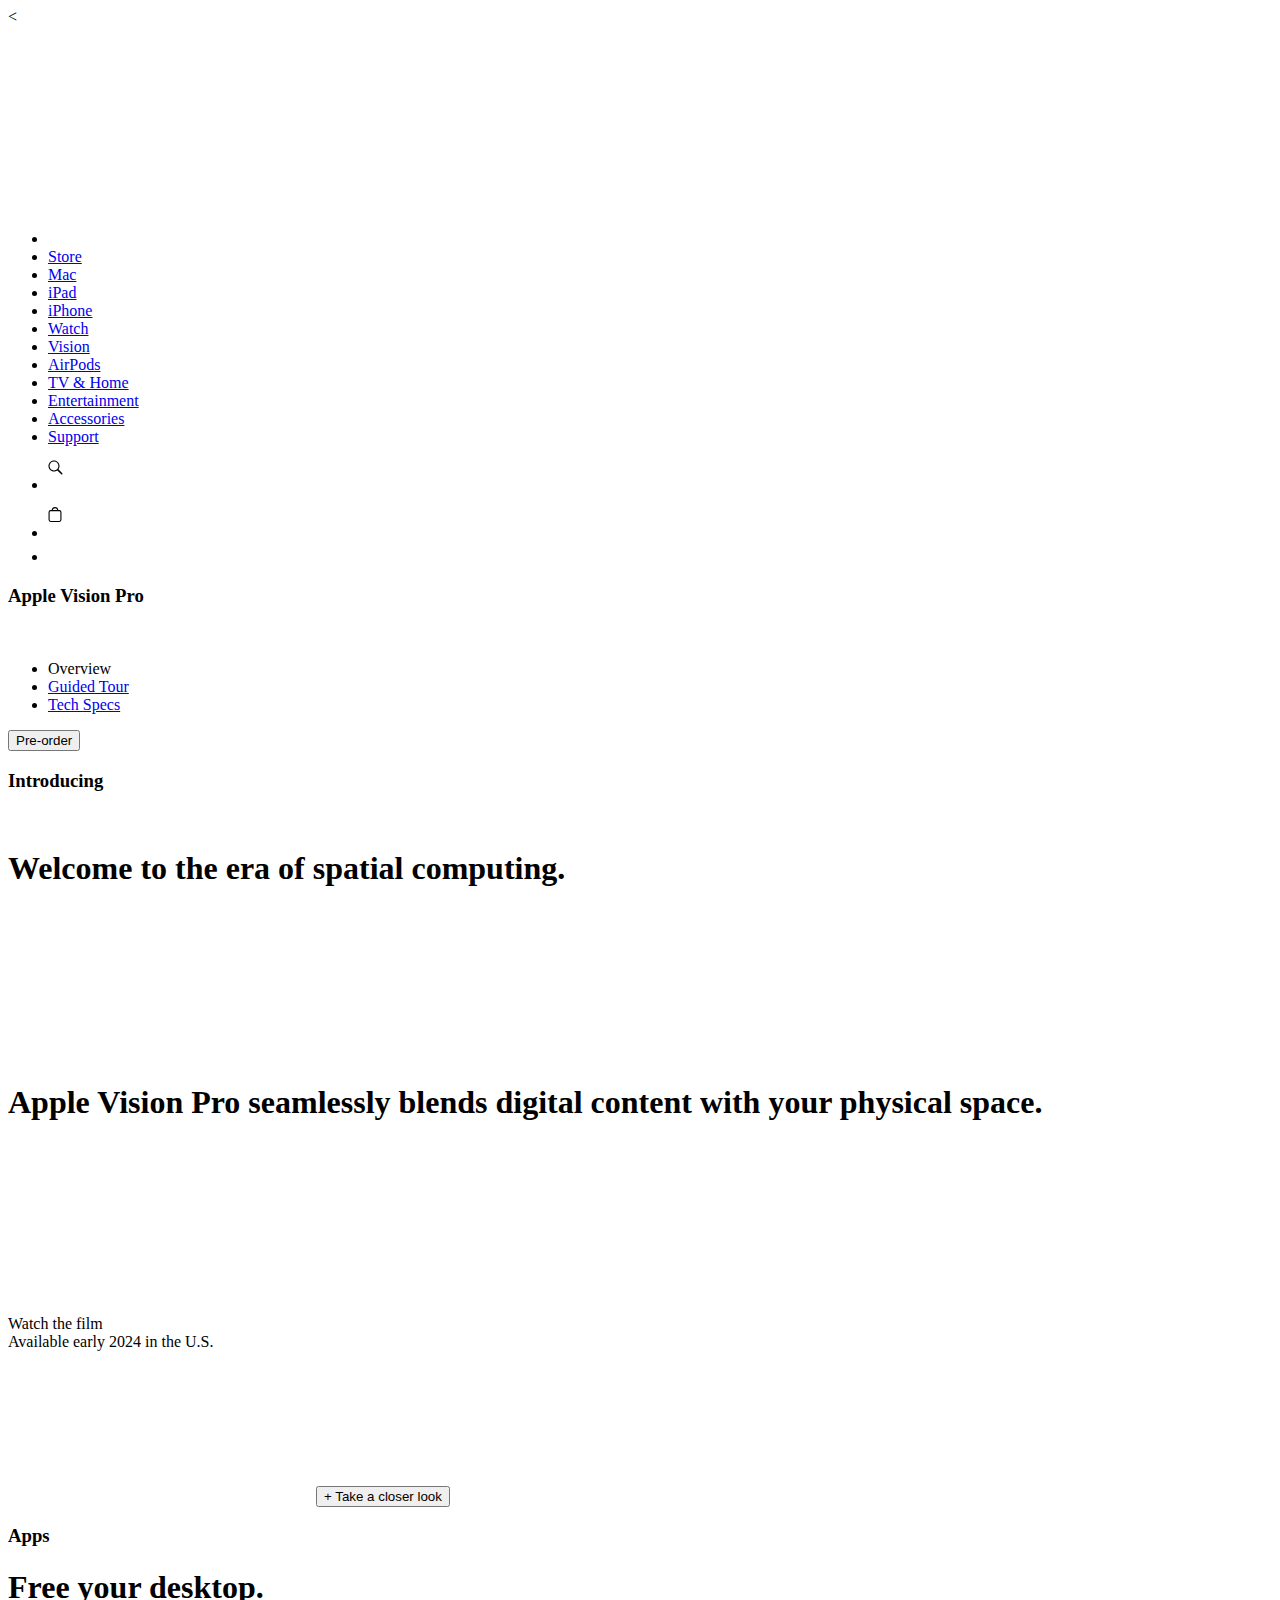
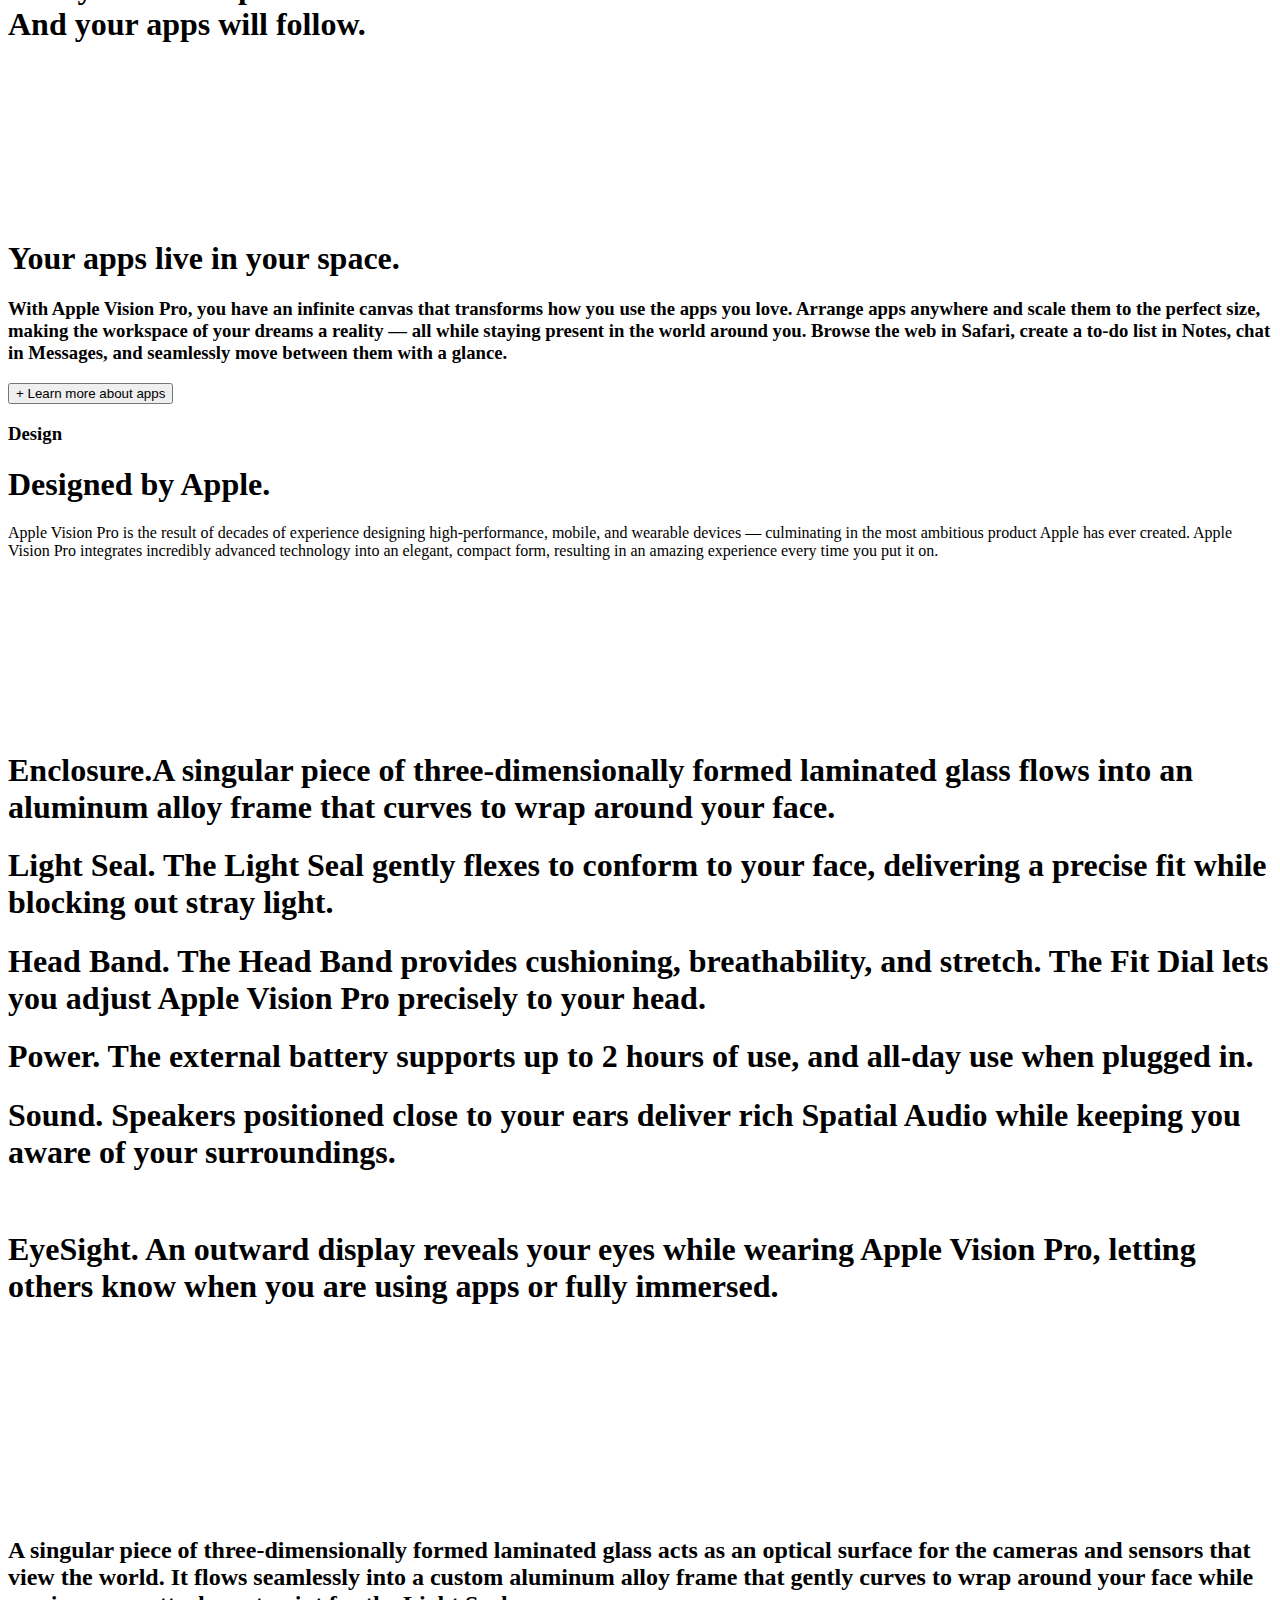
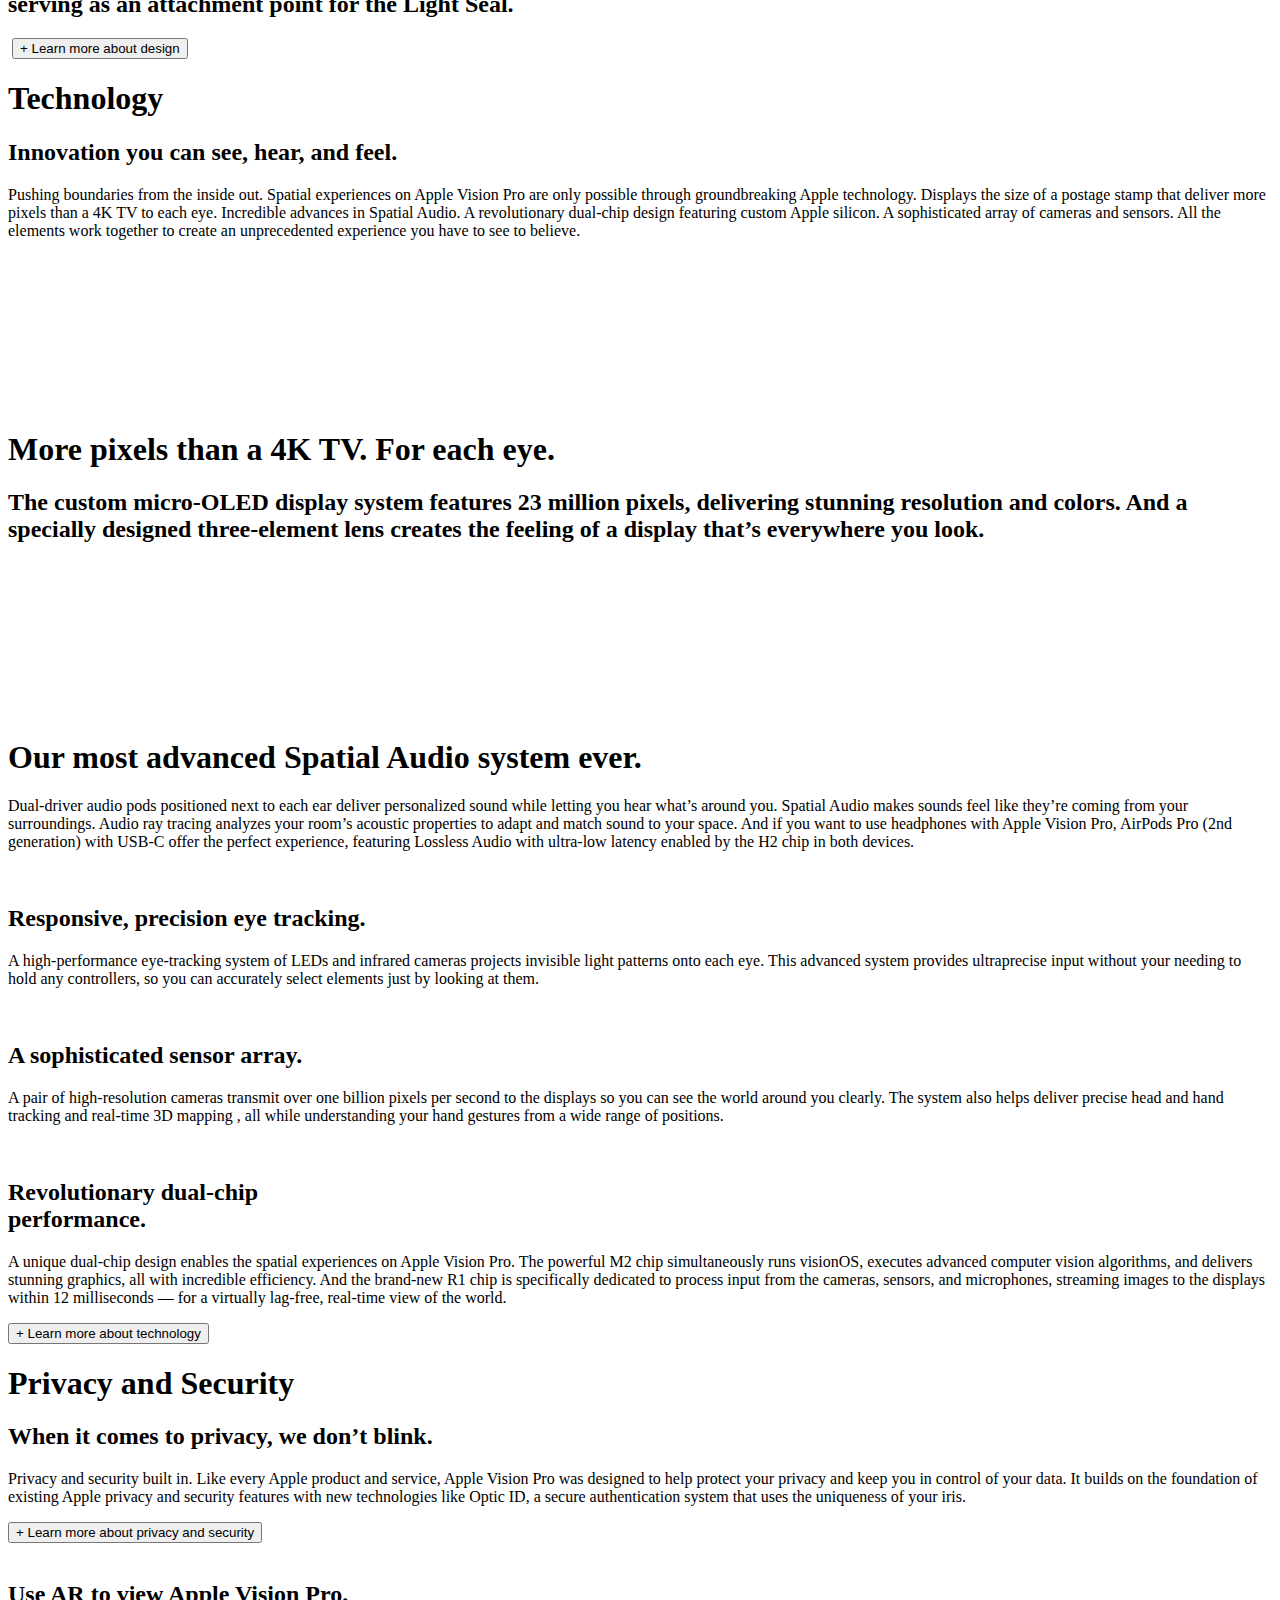
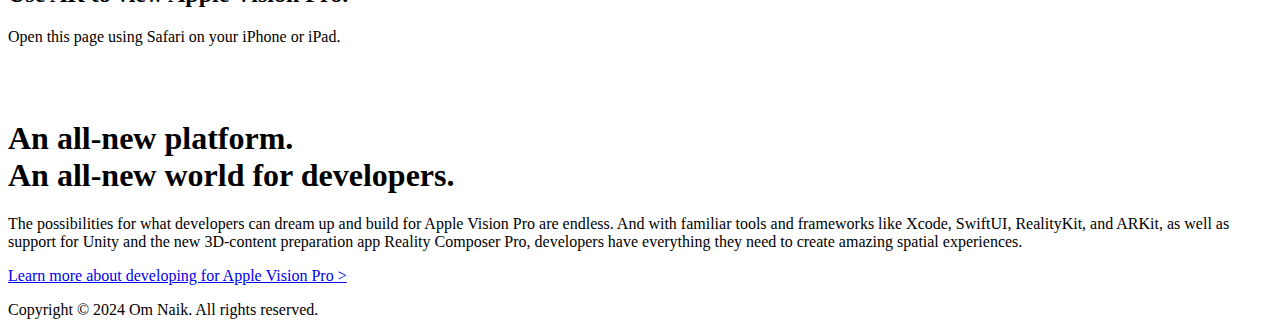
==== index.html @ 06cdb679 "Update index.html" ====
<!DOCTYPE html>
<html lang="en">

<head>
    <meta charset="UTF-8">
    <meta name="viewport" content="width=device-width, initial-scale=1.0">
    <<title>Apple Vision Pro - Apple</title>
    <link rel="stylesheet" href="style.css">
    <link rel="stylesheet" href="https://cdn.jsdelivr.net/npm/locomotive-scroll@3.5.4/dist/locomotive-scroll.css">
    <link href="https://fonts.cdnfonts.com/css/sf-pro-display" rel="stylesheet">
    <link rel="icon" type="image/png" href="favicon.png">

</head>

<body>

    <!-- <audio id="myAudio" controls style="display: none;">
        <source src="crystal-logo-21091.mp3" type="audio/mp3">
        Your browser does not support the audio element.
    </audio>

    <script>
        document.addEventListener("DOMContentLoaded", function () {
            // Get the audio element
            const audio = document.getElementById("myAudio");

            // Play the audio
            audio.play().catch(error => {
                // Autoplay was prevented, handle the error if needed
                console.error("Autoplay prevented:", error);
            });
        });
    </script> -->


    <div id="loader">
        <span class="loader"></span>
        <img src="pngkey.com-apple-logo-png-76296.png"
            alt="File - Apple-logo - Apple Logo Png Transparent Background@pngkey.com">
    </div>


    <div id="main">
        <div id="page">
            <video
                src="https://www.apple.com/105/media/us/apple-vision-pro/2024/6e1432b2-fe09-4113-a1af-f20987bcfeee/anim/hero/large_2x.mp4"
                muted></video>
            <img src="https://www.apple.com/v/apple-vision-pro/b/images/overview/hero/portrait_base__bwsgtdddcl7m_small_2x.jpg"
                alt="" srcset="">
            <div id="submbackg" onclick="toggleSVG2()"></div>
            <nav style="user-select: none;">
                <div id="header1">
                    <ul class="tabbed-primary-navigation">
                        <li class="navigation-tab"><a href="#"> <svg height="48" viewBox="0 0 17 48" width="17"
                                    xmlns="http://www.w3.org/2000/svg" style="fill: rgba(255, 255, 255, .8)">
                                    <path
                                        d="m15.5752 19.0792a4.2055 4.2055 0 0 0 -2.01 3.5376 4.0931 4.0931 0 0 0 2.4908 3.7542 9.7779 9.7779 0 0 1 -1.2755 2.6351c-.7941 1.1431-1.6244 2.2862-2.8878 2.2862s-1.5883-.734-3.0443-.734c-1.42 0-1.9252.7581-3.08.7581s-1.9611-1.0589-2.8876-2.3584a11.3987 11.3987 0 0 1 -1.9373-6.1487c0-3.61 2.3464-5.523 4.6566-5.523 1.2274 0 2.25.8062 3.02.8062.734 0 1.8771-.8543 3.2729-.8543a4.3778 4.3778 0 0 1 3.6822 1.841zm-6.8586-2.0456a1.3865 1.3865 0 0 1 -.2527-.024 1.6557 1.6557 0 0 1 -.0361-.337 4.0341 4.0341 0 0 1 1.0228-2.5148 4.1571 4.1571 0 0 1 2.7314-1.4078 1.7815 1.7815 0 0 1 .0361.373 4.1487 4.1487 0 0 1 -.9867 2.587 3.6039 3.6039 0 0 1 -2.5148 1.3236z">
                                    </path>
                                </svg></a></li>
                        <div id="containt" class="menutext">
                            <div id="menu">
                                <li class="navigation-tab"><a href="#">Store</a></li>
                                <li class="navigation-tab"><a href="#">Mac</a></li>
                                <li class="navigation-tab"><a href="#">iPad</a></li>
                                <li class="navigation-tab"><a href="#">iPhone</a></li>
                                <li class="navigation-tab"><a href="#">Watch</a></li>
                                <li class="navigation-tab"><a href="#">Vision</a></li>
                                <li class="navigation-tab"><a href="#">AirPods</a></li>
                                <li class="navigation-tab"><a href="#">TV & Home</a></li>
                                <li class="navigation-tab"><a href="#">Entertainment</a></li>
                                <li class="navigation-tab"><a href="#">Accessories</a></li>
                                <li class="navigation-tab"><a href="#">Support</a></li>
                            </div>
                        </div>
                        <div id="icon">
                            <li class="navigation-tab" id="search"><a href="#"><a href="#">
                                        <svg xmlns="http://www.w3.org/2000/svg" width="15px" height="44px"
                                            viewBox="0 0 15 44">
                                            <path
                                                d="M14.298,27.202l-3.87-3.87c0.701-0.929,1.122-2.081,1.122-3.332c0-3.06-2.489-5.55-5.55-5.55c-3.06,0-5.55,2.49-5.55,5.55 c0,3.061,2.49,5.55,5.55,5.55c1.251,0,2.403-0.421,3.332-1.122l3.87,3.87c0.151,0.151,0.35,0.228,0.548,0.228 s0.396-0.076,0.548-0.228C14.601,27.995,14.601,27.505,14.298,27.202z M1.55,20c0-2.454,1.997-4.45,4.45-4.45 c2.454,0,4.45,1.997,4.45,4.45S8.454,24.45,6,24.45C3.546,24.45,1.55,22.454,1.55,20z">
                                            </path>
                                        </svg></a></a></li>
                            <li class="navigation-tab" id="shoppingbag"><a href="#"><svg height="44" viewBox="0 0 14 44"
                                        width="14" xmlns="http://www.w3.org/2000/svg">
                                        <path
                                            d="m11.3535 16.0283h-1.0205a3.4229 3.4229 0 0 0 -3.333-2.9648 3.4229 3.4229 0 0 0 -3.333 2.9648h-1.02a2.1184 2.1184 0 0 0 -2.117 2.1162v7.7155a2.1186 2.1186 0 0 0 2.1162 2.1167h8.707a2.1186 2.1186 0 0 0 2.1168-2.1167v-7.7155a2.1184 2.1184 0 0 0 -2.1165-2.1162zm-4.3535-1.8652a2.3169 2.3169 0 0 1 2.2222 1.8652h-4.4444a2.3169 2.3169 0 0 1 2.2222-1.8652zm5.37 11.6969a1.0182 1.0182 0 0 1 -1.0166 1.0171h-8.7069a1.0182 1.0182 0 0 1 -1.0165-1.0171v-7.7155a1.0178 1.0178 0 0 1 1.0166-1.0166h8.707a1.0178 1.0178 0 0 1 1.0164 1.0166z">
                                        </path>
                                    </svg></a>
                            </li>
                            <li class="navigation-tab" id="menu" onclick="toggleMenu()"><a href="#">
                                    <svg width="20" height="20" viewBox="0 0 18 18" class="ok"
                                        style=" color:rgba(255, 255, 255, .8)">
                                        <polyline id="globalnav-menutrigger-bread-bottom" fill="none"
                                            stroke="currentColor" stroke-width="1.2" stroke-linecap="round"
                                            stroke-linejoin="round" points="2 12, 16 12"
                                            class="globalnav-menutrigger-bread globalnav-menutrigger-bread-bottom">
                                        </polyline>
                                        <polyline id="globalnav-menutrigger-bread-top" fill="none" stroke="currentColor"
                                            stroke-width="1.2" stroke-linecap="round" stroke-linejoin="round"
                                            points="2 5, 16 5"
                                            class="globalnav-menutrigger-bread globalnav-menutrigger-bread-top">
                                        </polyline>
                                    </svg>
                                </a>
                            </li>
                        </div>
                    </ul>
                </div>
                <div id="header2">
                    <h3>Apple Vision Pro</h3>
                    <div id="h2links">
                        <div id="submenu" onclick="toggleSVG2()">
                            <svg width="30" height="15" viewBox="0 0 18 18" class="ok"
                                style=" color:rgba(255, 255, 255, .8)">
                                <polyline id="bottomline" fill="none" stroke="currentColor" stroke-width="1.2"
                                    stroke-linecap="round" stroke-linejoin="round" points="2 12, 16 12" class="">
                                </polyline>
                                <polyline id="topline" fill="none" stroke="currentColor" stroke-width="1.2"
                                    stroke-linecap="round" stroke-linejoin="round" points="2 5, 16 5" class="">
                                </polyline>
                            </svg>
                        </div>
                        <div class="ac-ln-menu-tray">
                            <ul class="ac-ln-menu-items">
                                <li class="ac-ln-menu-item menu-item-view">
                                    <span class="ac-ln-menu-link current" role="link" aria-disabled="true"
                                        aria-current="page">Overview</span>
                                </li>
                                <li class="ac-ln-menu-item menu-item-view">
                                    <a href="https://www.apple.com/apple-vision-pro/guided-tour/"
                                        class="ac-ln-menu-link" data-analytics-title="guided tour">Guided Tour</a>
                                </li>
                                <li class="ac-ln-menu-item menu-item-view">
                                    <a href="https://www.apple.com/apple-vision-pro/specs/" class="ac-ln-menu-link"
                                        data-analytics-title="tech specs">Tech Specs</a>
                                </li>
                            </ul>
                        </div>
                        <div id="button1">
                            <a
                                href="https://www.apple.com/shop/buy-vision/apple-vision-pro"><button>Pre-order</button></a>
                        </div>
                    </div>
                </div>
            </nav>
            <div id="page-bottom">
                <h3>Introducing</h3>
                <img src="https://www.apple.com/v/apple-vision-pro/b/images/overview/hero/apple_vision_pro_logo__ux94yix23r6y_medium.png"
                    alt="" srcset="" id="img1">
                <img src="https://www.apple.com/v/apple-vision-pro/b/images/overview/hero/apple_vision_pro_logo_base__ff62ypdqteie_medium_2x.png"
                    alt="" srcset="" id="img2">
            </div>
        </div>
        <div id="page1">
            <div id="center-page-1text">
                <h1>Welcome to the era of spatial computing.</h1>
            </div>
            <video
                src="https://www.apple.com/105/media/us/apple-vision-pro/2023/7e268c13-eb22-493d-a860-f0637bacb569/anim/foundation-spatial-computing/medium.mp4"
                autoplay loop muted></video>
        </div>
        <div id="page2">
            <div id="center-page-2text">
                <h1>Apple Vision Pro seamlessly blends digital content with your physical space.</h1>
            </div>
            <video
                src="https://www.apple.com/105/media/us/apple-vision-pro/2023/7e268c13-eb22-493d-a860-f0637bacb569/anim/foundation-digital-canvas/medium.mp4"
                autoplay loop muted></video>
        </div>
        <!-- <div id="page3"></div> -->
        <!-- <div id="page4"></div> -->
        <div id="page5">
            <div id="page5-upper">
                <img src="https://www.apple.com/v/apple-vision-pro/b/images/overview/intro/logo__4zgkuyebgtem_medium.png"
                    alt="" srcset="">
                <div id="page-upper-inner-part">
                    <span id="part1">Watch the film</span>
                    <span id="part2">
                        <img src="play-button.png" alt="" srcset="">
                    </span>
                </div>
                <span>Available early 2024 in&nbsp;the&nbsp;U.S.</span>
            </div>
            <img src="https://www.apple.com/v/apple-vision-pro/b/images/overview/intro/hardware_base__ecl2v43j73o2_medium.jpg"
                alt="" srcset="" class="img3">
            <canvas></canvas>
            <button> + Take a closer look</button>
        </div>
        <div id="page6">
            <div id="center-page">
                <h3>Apps</h3>
                <h1>Free your desktop.<br>
                    And your apps will follow.</h1>
            </div>
            <video
                src="https://www.apple.com/105/media/us/apple-vision-pro/2023/7e268c13-eb22-493d-a860-f0637bacb569/anim/experience-apps/medium.mp4"
                autoplay loop muted></video>
        </div>
        <div id="page7">
            <div class="left7">
                <h1>Your apps live in your space.</h1>
            </div>
            <div class="right7">
                <h3>With Apple Vision Pro, you have an infinite canvas that transforms how you use the apps you
                    love.
                    Arrange apps anywhere and scale them to the perfect size, making the workspace of your
                    dreams a
                    reality — all while staying present in the world around you. Browse the web in Safari,
                    create a
                    to-do list in Notes, chat in Messages, and seamlessly move between them with a glance.</h3>
                <button> + Learn more about apps</button>
            </div>
        </div>
        <!-- <div id="page8"></div> -->
        <!-- <div id="page9"></div> -->
        <!-- <div id="page10"></div> -->
        <!-- <div id="page11"></div> -->
        <!-- <div id="page12"></div> -->
        <!-- <div id="page13"></div> -->
        <div id="page14">
            <h3>Design</h3>
            <h1>Designed by Apple.</h1>
            <p>Apple Vision Pro is the result of decades of experience designing high‑performance, mobile, and wearable
                devices — culminating in the most ambitious product Apple has ever created. Apple Vision Pro integrates
                incredibly advanced technology into an elegant, compact form, resulting in an amazing experience every
                time you put it on.</p>
        </div>
        <div id="page15">
            <canvas></canvas>
        </div>
        <div id="page16">
            <h1><span> Enclosure.</span>A singular piece of three-dimensionally formed laminated glass flows into an
                aluminum alloy
                frame that curves to wrap around your face.</h1>
        </div>
        <div id="page17">
            <h1><span> Light Seal.</span> The Light Seal gently flexes to conform to your face, delivering a precise fit
                while
                blocking out stray light.</h1>
        </div>
        <div id="page18">
            <h1><span> Head Band.</span> The Head Band provides cushioning, breathability, and stretch. The Fit Dial
                lets you adjust
                Apple Vision Pro precisely to your head.</h1>
        </div>
        <div id="page19">
            <h1><span>Power.</span> The external battery supports up to 2 hours of use, and all‑day use when plugged in.
            </h1>
        </div>
        <div id="page20">
            <h1><span>Sound.</span> Speakers positioned close to your ears deliver rich Spatial Audio while keeping you
                aware of your
                surroundings.</h1>
            <div id="page20img">
                <img src="https://apple.com/v/apple-vision-pro/c/images/overview/design/portrait_right_base__cd0c4xdglcs2_small_2x.jpg"
                    alt="" srcset="" class="page20img1">
                <img src="https://www.apple.com/v/apple-vision-pro/c/images/overview/design/portrait_front_base__gmqifatci56q_small_2x.jpg"
                    alt="" srcset="" class="page20img2">
            </div>
        </div>
        <div id="page21">
            <h1><span>EyeSight.</span> An outward display reveals your eyes while wearing Apple Vision Pro, letting
                others know when
                you are using apps or fully immersed.</h1>
        </div>
        <div id="page22">
            <div class="left22">
                <img src="https://www.apple.com/v/apple-vision-pro/b/images/overview/design/glass_top__k3b8lzqd1l2m_large.jpg"
                    alt="" srcset="">
            </div>
            <div class="right22">
                <img src="https://www.apple.com/v/apple-vision-pro/b/images/overview/design/glass_side__gm4agomrwl2e_large.jpg"
                    alt="" srcset="">
            </div>
        </div>
        <div id="page23">
            <video
                src="https://www.apple.com/105/media/us/apple-vision-pro/2023/7e268c13-eb22-493d-a860-f0637bacb569/anim/glass/large_2x.mp4"
                autoplay loop muted></video>
        </div>
        <div id="page24">
            <h2>A singular piece of <span> three-dimensionally formed laminated glass </span> acts as an optical
                surface
                for the
                cameras and sensors that view the world. It flows seamlessly into a <span1>custom aluminum alloy
                    frame
                </span1> that
                gently curves to wrap around your face while serving as an attachment point for the
                <span2>
                    Light Seal.
                </span2>
            </h2>
            <img src="https://www.apple.com/v/apple-vision-pro/b/images/overview/design/light_seal__fo87cv0zkcmm_large.jpg"
                alt="" srcset="">
            <button>+ Learn more about design</button>
        </div>
        <!-- <div id="page25"></div> -->
        <!-- <div id="page26"></div> -->
        <!-- <div id="page27"></div> -->
        <!-- <div id="page28"></div> -->
        <!-- <div id="page29"></div> -->
        <!-- <div id="page30"></div> -->
        <div id="page31">
            <div class="center-page31">
                <h1>Technology</h1>
                <h2>Innovation you can see, hear, and feel.</h2>
                <p><span> Pushing boundaries from the inside out. </span> Spatial experiences on Apple Vision Pro
                    are
                    only possible through groundbreaking Apple technology. Displays the size of a postage stamp that
                    deliver more pixels than a 4K TV to each eye. Incredible advances in Spatial Audio. A
                    revolutionary
                    dual‑chip design featuring custom Apple silicon. A sophisticated array of cameras and sensors.
                    All
                    the elements work together to create an unprecedented experience you have to see to believe.
                </p>
            </div>
            <canvas></canvas>
            <img src="https://www.apple.com/v/apple-vision-pro/c/images/overview/technology/displays/hero_base__bpxhq09r962u_small_2x.jpg"
                alt="" srcset="">
            <div id="center-page31-part1">
                <h1>More pixels than a 4K TV. For each eye.</h1>
                <h2>The <span> custom micro‑OLED display system </span> features 23 million pixels, delivering
                    stunning
                    resolution and
                    colors. And a specially designed three‑element lens creates the feeling of a display that’s
                    everywhere you look.</h2>
            </div>
        </div>
        <div id="page32">
            <video
                src="https://www.apple.com/105/media/us/apple-vision-pro/2024/6e1432b2-fe09-4113-a1af-f20987bcfeee/anim/spatial-audio/large.mp4"
                autoplay loop muted></video>
            <div id="center-page-32">
                <h1>Our most advanced Spatial Audio system ever.</h1>
                <p>Dual-driver audio pods positioned next to each ear deliver personalized sound while letting you
                    hear
                    what’s around you. <span> Spatial Audio </span> makes sounds feel like they’re coming from your
                    surroundings. Audio ray tracing analyzes your room’s acoustic properties to adapt and match
                    sound to
                    your space. And if you want to use headphones with Apple Vision Pro, AirPods Pro (2nd
                    generation)
                    with USB‑C offer the perfect experience, featuring Lossless Audio with ultra-low latency enabled
                    by
                    the H2 chip in both devices.</p>
            </div>
        </div>
        <div id="page33">
            <div class="block"></div>
            <img id="trackingoff"
                src="https://www.apple.com/v/apple-vision-pro/b/images/overview/technology/features/eye_tracking_off__fx6m2dj3mlqq_large.jpg"
                alt="" srcset="">
            <img id="trackingon"
                src="https://www.apple.com/v/apple-vision-pro/b/images/overview/technology/features/eye_tracking_on__ln11reqs6mi6_large.jpg"
                alt="" srcset="">
            <div id="center-page-33">
                <h2>Responsive, precision eye tracking.</h2>
                <p>A high‑performance eye‑tracking system of <span> LEDs </span> and <span> infrared cameras </span>
                    projects invisible light patterns
                    onto each eye. This advanced system provides ultraprecise input without your needing to hold any
                    controllers, so you can accurately select elements just by looking at them.</p>
            </div>
        </div>
        <div id="page34">
            <div class="block"></div>
            <img id="part1"
                src="https://www.apple.com/v/apple-vision-pro/b/images/overview/technology/features/sensors_off__cfzcmow4c3f6_large.jpg"
                alt="" srcset="">
            <img id="part2"
                src="https://www.apple.com/v/apple-vision-pro/b/images/overview/technology/features/sensors_video__b8xghearfs76_large.jpg"
                alt="" srcset="">
            <img id="part3"
                src="https://www.apple.com/v/apple-vision-pro/b/images/overview/technology/features/sensors_tracking__dssyfpe9tc66_large.jpg"
                alt="" srcset="">
            <img id="part4"
                src="https://www.apple.com/v/apple-vision-pro/b/images/overview/technology/features/sensors_mapping__3hn0pwmp7v6e_large.jpg"
                alt="" srcset="">
            <img id="part5"
                src="https://www.apple.com/v/apple-vision-pro/b/images/overview/technology/features/sensors_all__dp0a8e4y4u4i_large.jpg"
                alt="" srcset="">
            <div id="center-page-34">
                <h2>A sophisticated sensor array.</h2>
                <p>A pair of <span> high-resolution cameras </span> transmit over one billion pixels per second to
                    the
                    displays so you
                    can see the world around you clearly. The system also helps deliver<span> precise head and hand
                        tracking
                        and real‑time 3D mapping </span>, all while understanding your hand gestures from a wide
                    range
                    of positions.
                </p>
            </div>
        </div>
        <div id="page35">
            <div class="block"></div>
            <img src="https://www.apple.com/v/apple-vision-pro/b/images/overview/technology/features/sensors_chips__s805s5o3gkii_large.jpg"
                alt="" srcset="">
            <div id="center-page-35">
                <h2>Revolutionary dual‑chip <br> performance.</h2>
                <p>A unique dual‑chip design enables the spatial experiences on Apple Vision Pro. The powerful
                    <span> M2
                    </span> chip
                    simultaneously runs visionOS, executes advanced computer vision algorithms, and
                    delivers
                    stunning
                    graphics, all with incredible efficiency. And the brand-new <span> R1 </span> chip is
                    specifically
                    dedicated to
                    process input from the cameras, sensors, and microphones, streaming images to the
                    displays
                    within 12
                    milliseconds — for a virtually lag-free, real-time view of the world.
                </p>
                <button>+ Learn more about technology</button>
            </div>
        </div>
        <div id="page36">
            <div class="logoanimation"></div>
            <h1>Privacy and Security</h1>
            <h2>When it comes to privacy, we don’t blink.</h2>
            <p> <span> Privacy and security built in. </span> Like every Apple product and service, Apple
                Vision
                Pro was
                designed to
                help protect your privacy and keep you in control of your data. It builds on the foundation of
                existing
                Apple privacy and security features with new technologies like Optic ID, a secure
                authentication system
                that uses the uniqueness of your iris.
            </p>
            <button>+ Learn more about privacy and security </button>
        </div>
        <div id="page37">
            <div class="page37-part1">
                <section>
                    <div class="container1">
                        <img src="https://www.apple.com/v/apple-vision-pro/b/images/overview/routers/ar_logo__bmtaba6ckk76_large.png"
                            alt="" srcset="">
                        <h2>Use AR to view Apple Vision&nbsp;Pro.</h2>
                        <p>Open this page using Safari on
                            your&nbsp;iPhone or&nbsp;iPad.</p>
                    </div>
                    <div class="container2">
                        <img src="https://www.apple.com/v/apple-vision-pro/b/images/overview/routers/ar_tile__que64jqs2t2e_large.jpg"
                            alt="" srcset="">
                    </div>
                </section>
            </div>
        </div>
        <div id="page38">
            <div id="center-page-38">
                <img src="https://www.apple.com/v/apple-vision-pro/b/images/overview/routers/developers__bxrd1uafspsi_large.png"
                    alt="">
                <h1>An all‑new platform. <br>
                    An all‑new world for developers.</h1>
                <p>The possibilities for what developers can dream up and build for Apple Vision Pro are endless.
                    And
                    with familiar tools and frameworks like Xcode, SwiftUI, RealityKit, and ARKit, as well as
                    support
                    for Unity and the new 3D-content preparation app Reality Composer Pro, developers have
                    everything
                    they need to create amazing spatial experiences.</p>
                <a href="https://developer.apple.com/visionos/"> <span class="linktext">Learn more about developing
                        for
                        Apple&nbsp;Vision&nbsp;Pro</span> <span class="logo"> > </span></a>
            </div>
        </div>
        <div id="footer">
            <p>Copyright © 2024 Om Naik. All rights reserved.</p>
        </div>
        <!-- <div style="height: 50rem; position: relative; background-color: rgb(130, 130, 130);"></div> -->

    </div>



    <script src="https://cdn.jsdelivr.net/npm/locomotive-scroll@3.5.4/dist/locomotive-scroll.js"></script>
    <script src="https://cdnjs.cloudflare.com/ajax/libs/gsap/3.12.4/gsap.min.js"
        integrity="sha512-EZI2cBcGPnmR89wTgVnN3602Yyi7muWo8y1B3a8WmIv1J9tYG+udH4LvmYjLiGp37yHB7FfaPBo8ly178m9g4Q=="
        crossorigin="anonymous" referrerpolicy="no-referrer"></script>
    <script src="https://cdnjs.cloudflare.com/ajax/libs/gsap/3.12.4/ScrollTrigger.min.js"
        integrity="sha512-OzC82YiH3UmMMs6Ydd9f2i7mS+UFL5f977iIoJ6oy07AJT+ePds9QOEtqXztSH29Nzua59fYS36knmMcv79GOg=="
        crossorigin="anonymous" referrerpolicy="no-referrer"></script>
    <script src="script.js"></script>
</body>

</html>
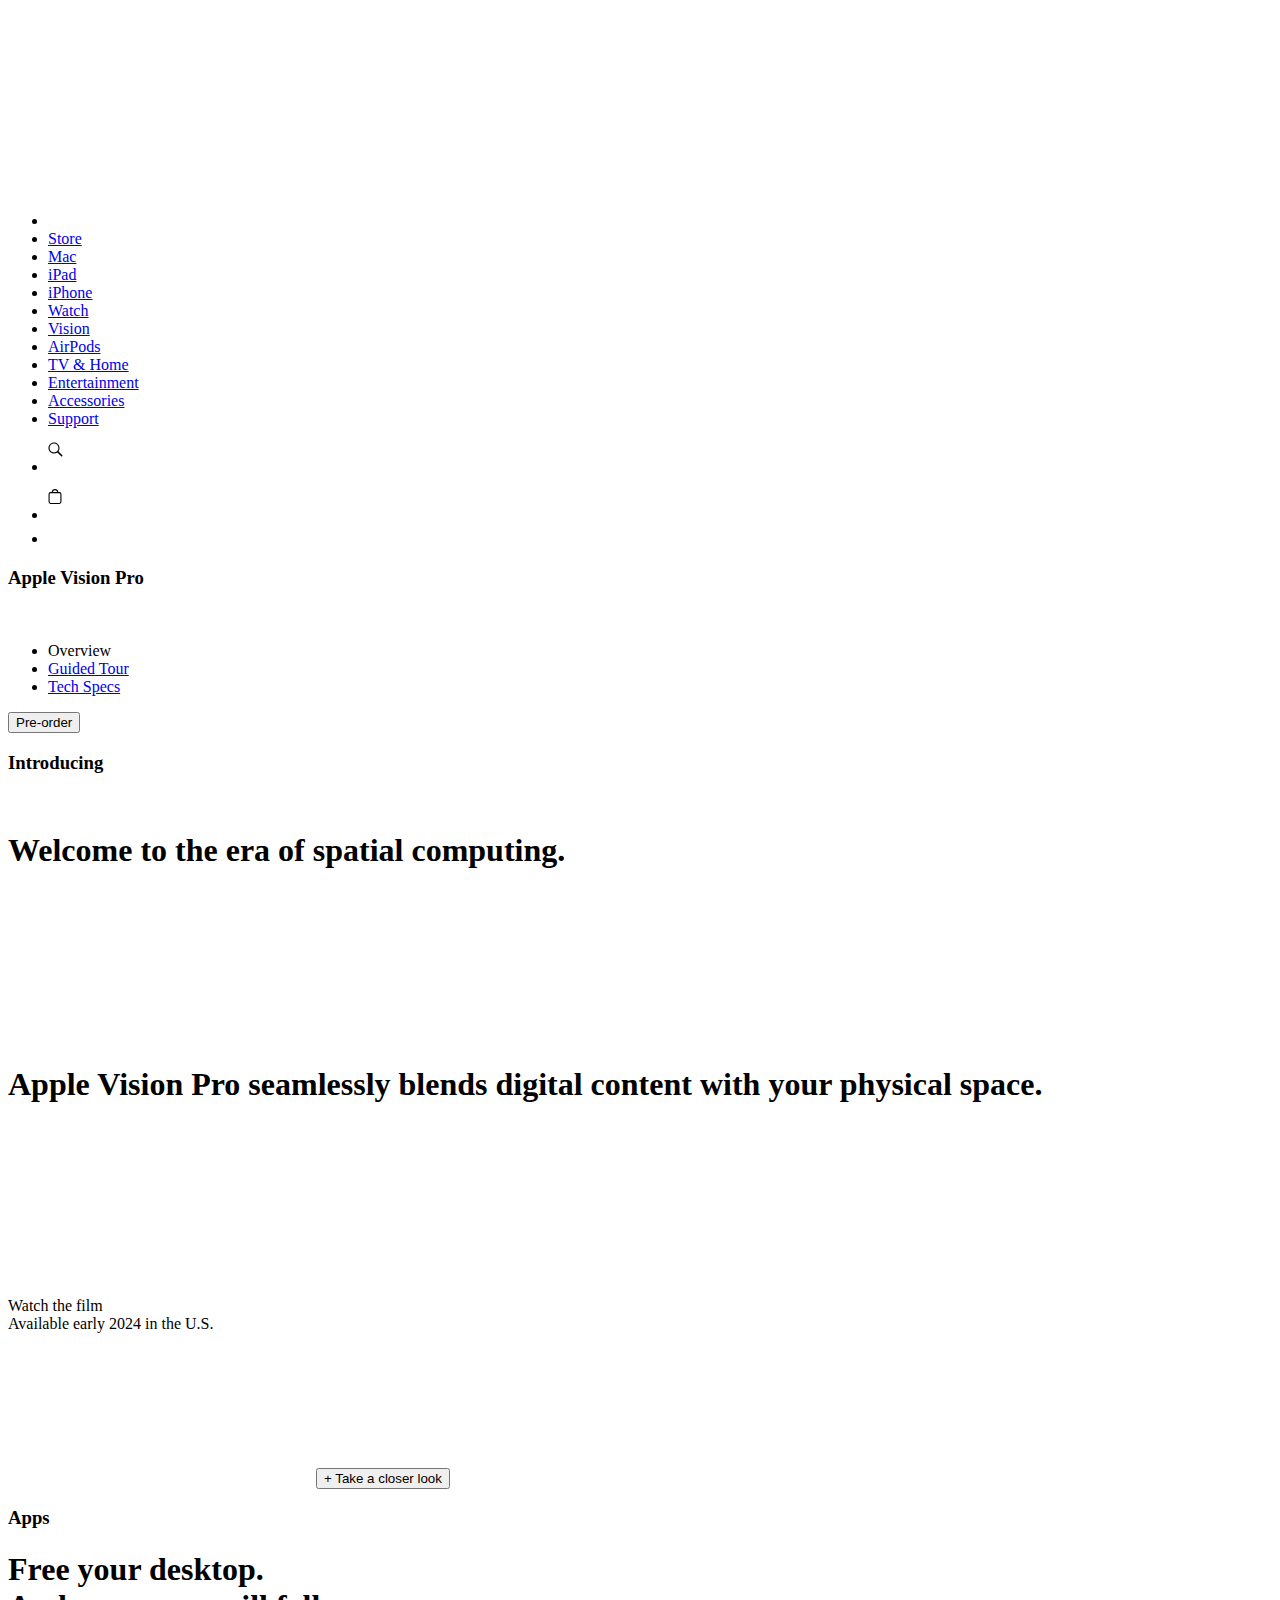
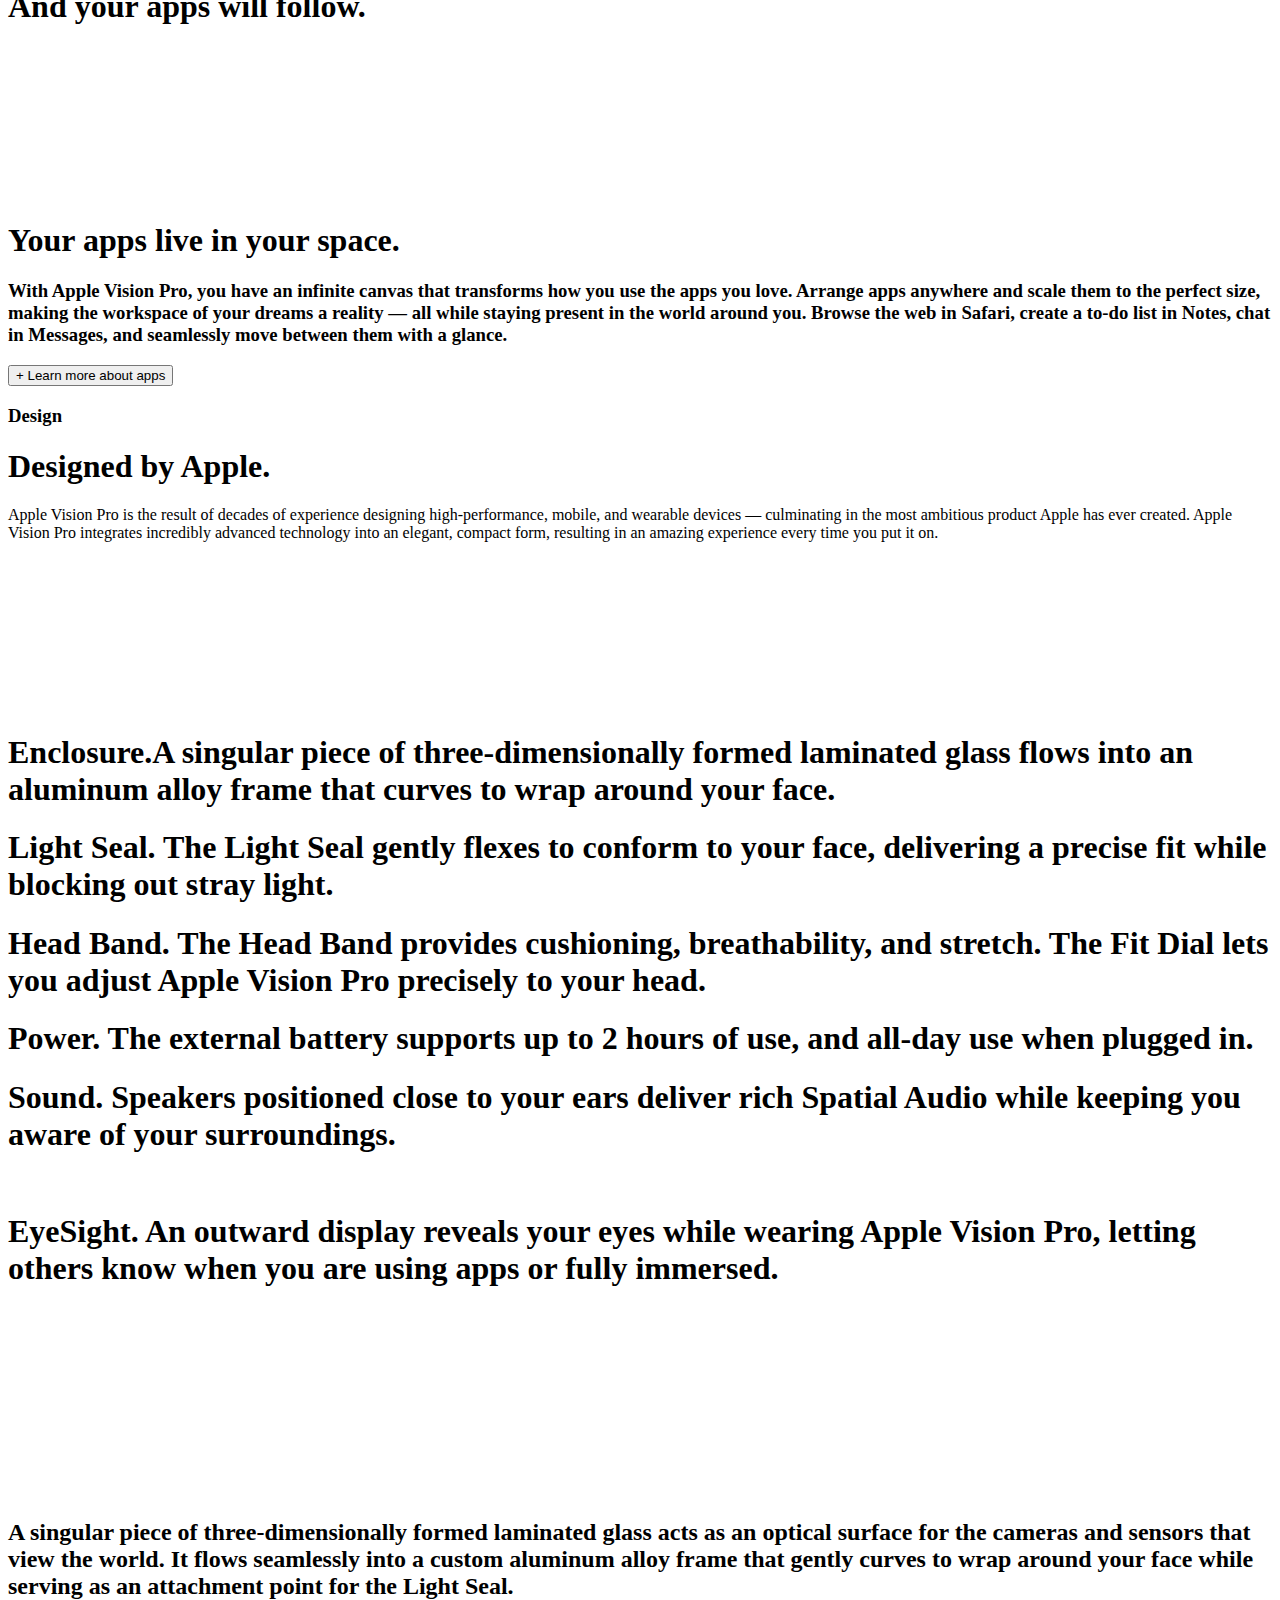
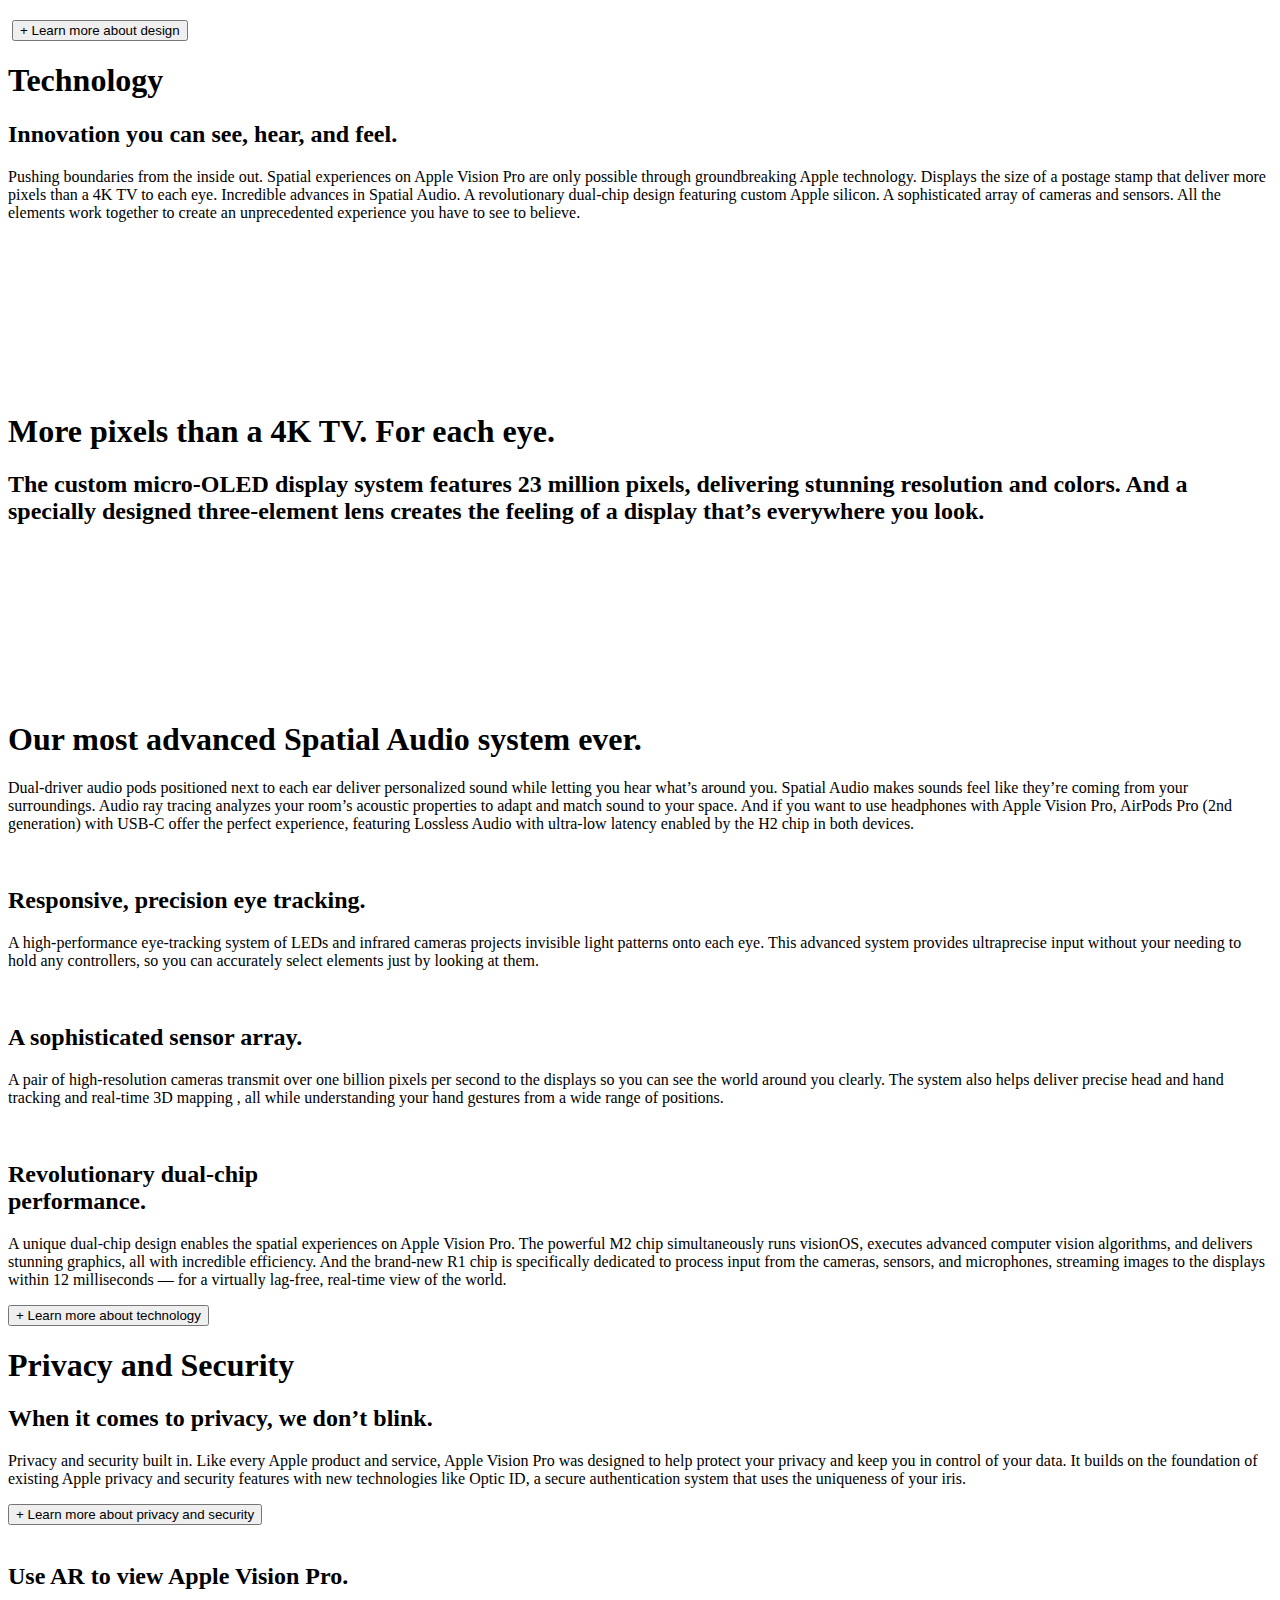
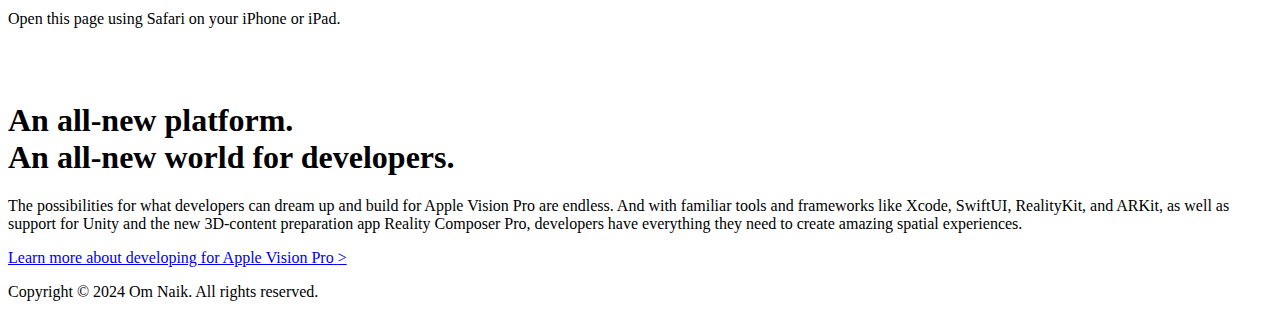
==== commit 8acb9563: "Update index.html" ====
--- a/index.html
+++ b/index.html
@@ -4,7 +4,7 @@
 <head>
     <meta charset="UTF-8">
     <meta name="viewport" content="width=device-width, initial-scale=1.0">
-    <<title>Apple Vision Pro - Apple</title>
+    <title>Apple Vision Pro - Apple</title>
     <link rel="stylesheet" href="style.css">
     <link rel="stylesheet" href="https://cdn.jsdelivr.net/npm/locomotive-scroll@3.5.4/dist/locomotive-scroll.css">
     <link href="https://fonts.cdnfonts.com/css/sf-pro-display" rel="stylesheet">
@@ -176,7 +176,7 @@
                 <div id="page-upper-inner-part">
                     <span id="part1">Watch the film</span>
                     <span id="part2">
-                        <img src="play-button.png" alt="" srcset="">
+                        <img src="play-button.PNG" alt="" srcset="">
                     </span>
                 </div>
                 <span>Available early 2024 in&nbsp;the&nbsp;U.S.</span>
